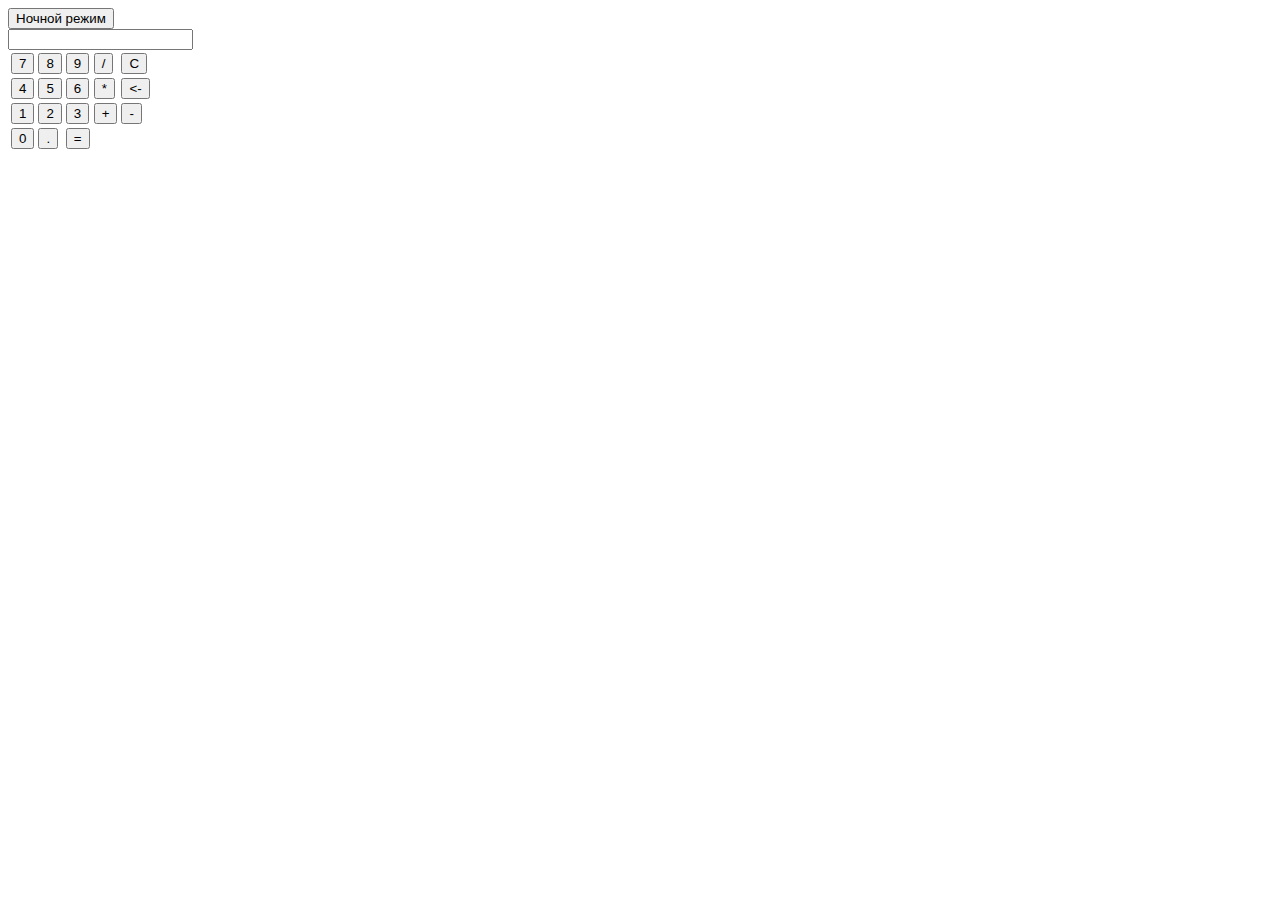
==== calculator.html @ 25ad4935 "Update calculator.html" ====
﻿<!DOCTYPE html>
<html>
<head>
      <link rel="stylesheet" type="text/css" href="calculator.css" />
    <title>Калькулятор</title>
</head>
<body>
      <button id="night-mode">Ночной режим</button>
    <form>
        <input id="display">
    </form>
    <table>
        <tr>
            <td><button id="7" onclick="insert(7)">7</button></td>
            <td><button id="8" onclick="insert(8)">8</button></td>
            <td><button id="9" onclick="insert(9)">9</button></td>
            <td><button id="divide" onclick="insert('/')">/</button></td>
            <td><button id="delete-all">C</button></td>
        </tr>
        <tr>
            <td><button id="4" onclick="insert(4)">4</button></td>
            <td><button id="5" onclick="insert(5)">5</button></td>
            <td><button id="6" onclick="insert(6)">6</button></td>
            <td><button id="multiply" onclick="insert('*')">*</button></td>
            <td><button id="delete"><-</button></td>
        </tr>
       
        <tr>
            <td><button id="1" onclick="insert(1)">1</button></td>
            <td><button id="2" onclick="insert(2)">2</button></td>
            <td><button id="3" onclick="insert(3)">3</button></td>
            <td><button id="plus" onclick="insert('+')">+</button></td>
            <td><button id="minus" onclick="insert('-')">-</button></td>
        </tr>

        <tr>
            <td><button id="0" onclick="insert(0)">0</button> </td>
            <td><button id="stop" onclick="insert('.')">.</button> </td>
            <td> <input type="submit" id = "calculate" value="="></td>

        </tr>
    </table>
    <script src="jquery.js"></script>
    <script src="calculator.js"></script>

</body>

</html>
---- calculator.css ----
﻿.night-mode {
    background-color: black;
    color: white;
}
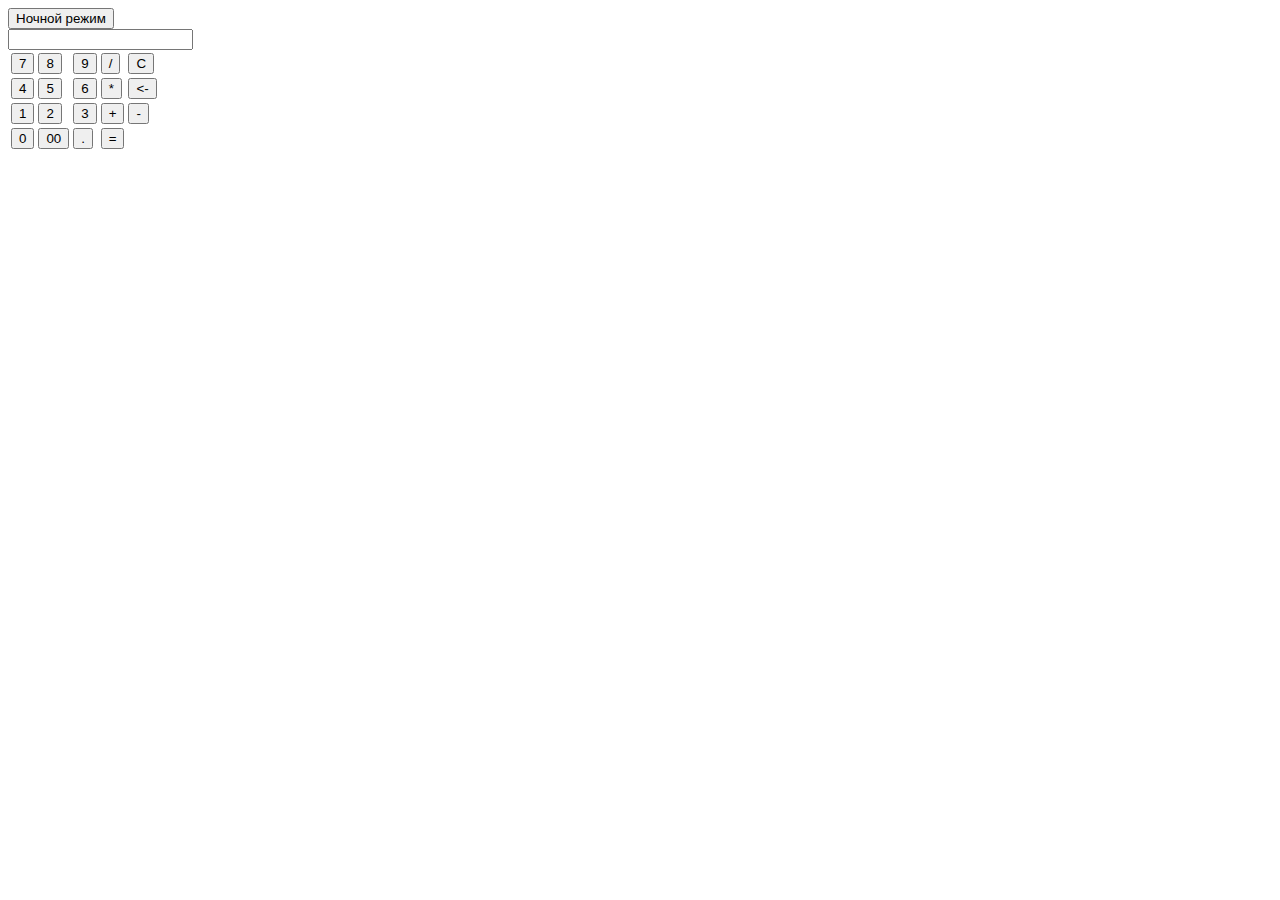
==== commit c4cb91db: "Update calculator.html" ====
--- a/calculator.html
+++ b/calculator.html
@@ -6,6 +6,7 @@
 </head>
 <body>
       <button id="night-mode">Ночной режим</button>
+       <button id="day-mode" hidden>Дневной режим</button>
     <form>
         <input id="display">
     </form>
@@ -35,8 +36,9 @@
 
         <tr>
             <td><button id="0" onclick="insert(0)">0</button> </td>
+            <td><button id="00" onclick="insert('00')">00</button> </td>
             <td><button id="stop" onclick="insert('.')">.</button> </td>
-            <td> <input type="submit" id = "calculate" value="="></td>
+           <td colspan="2"><button id="calculate">=</button></td>
 
         </tr>
     </table>
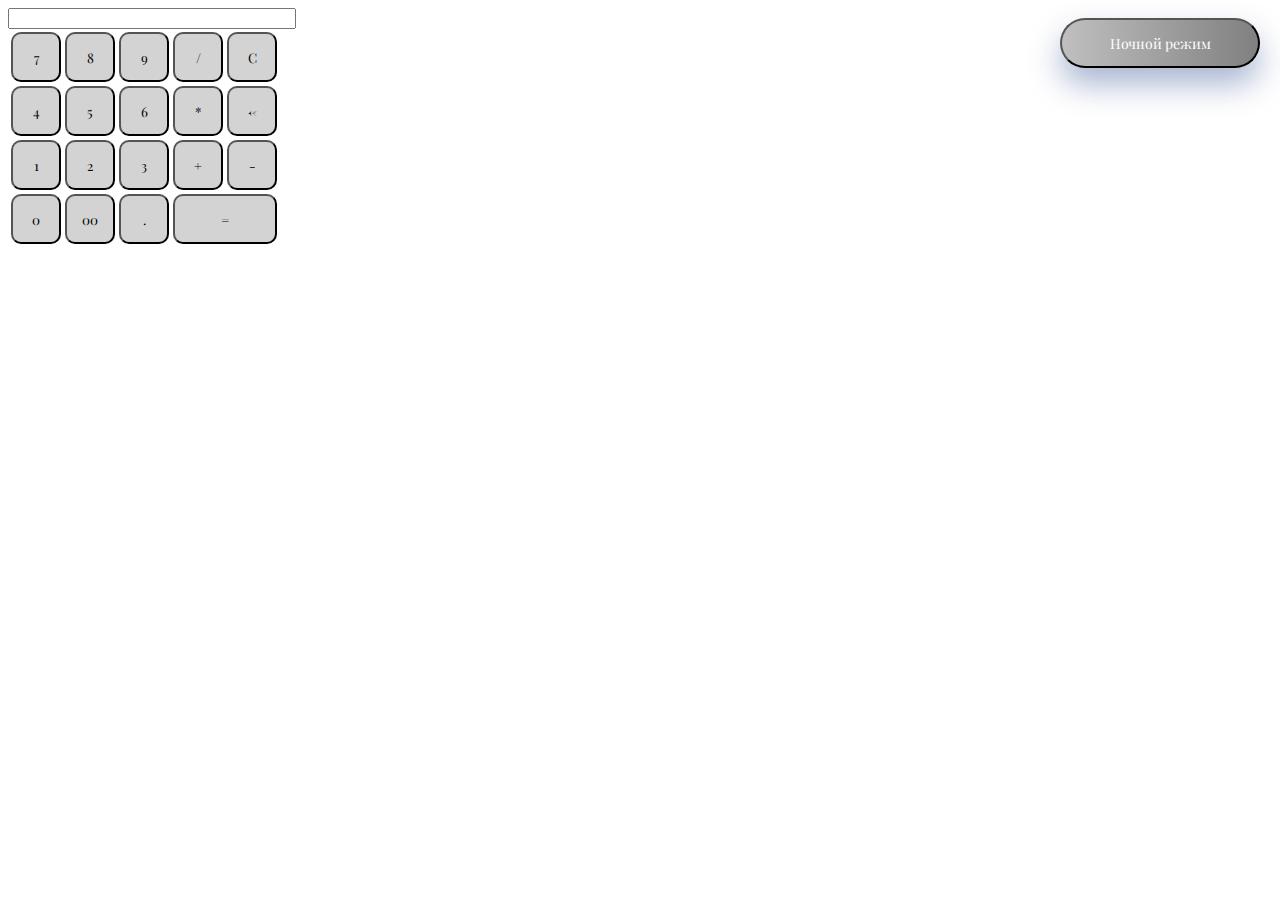
==== commit 8214d72a: "Update calculator.html" ====
--- a/calculator.html
+++ b/calculator.html
@@ -2,11 +2,12 @@
 <html>
 <head>
       <link rel="stylesheet" type="text/css" href="calculator.css" />
+      <link href="https://fonts.googleapis.com/css2?family=Playfair+Display:wght@600&display=swap" rel="stylesheet">
     <title>Калькулятор</title>
 </head>
 <body>
-      <button id="night-mode">Ночной режим</button>
-       <button id="day-mode" hidden>Дневной режим</button>
+      <button id="night">Ночной режим</button>
+       <button id="day" hidden>Дневной режим</button>
     <form>
         <input id="display">
     </form>
--- a/calculator.css
+++ b/calculator.css
@@ -1,4 +1,54 @@
-﻿.night-mode {
+button {
+    width: 50px;
+    height: 50px;
+    border-radius: 10px;
+     cursor: pointer;
+    background-color: #d3d3d3;
+    font-family: 'Playfair Display', serif;
+}
+
+#display {
+    width: 280px;
+}
+#calculate {
+    width:104px;
+}
+
+#night {
+   width: 200px;
+    padding: 12px 40px;
+    margin: 10px 20px;
+    border-radius: 30px;
+    background-image: linear-gradient(to right, #ffffff, #808080);
+    background-position: 100% 0;
+    background-size: 200% 200%;
+    font-family: 'Playfair Display', serif;
+    font-size: 14px;
+    text-align: center;
+    color: white;
+    box-shadow: 0 16px 32px 0 rgba(0,40,120,.35);
+    position: absolute;
+    right: 0;
+}
+
+#day {
+    width: 200px;
+    padding: 12px 40px;
+    margin: 10px 20px;
+    border-radius: 30px;
+    background-image: linear-gradient(to right, powderblue, pink);
+    background-position: 100% 0;
+    background-size: 200% 200%;
+    font-family: 'Playfair Display', serif;
+    color: black;
+    font-size: 14px;
+    text-align: center;
+    box-shadow: 0 16px 32px 0 rgba(0,40,120,.35);
+    position: absolute;
+    right: 0;
+}
+
+.night-mode {
     background-color: black;
     color: white;
 }
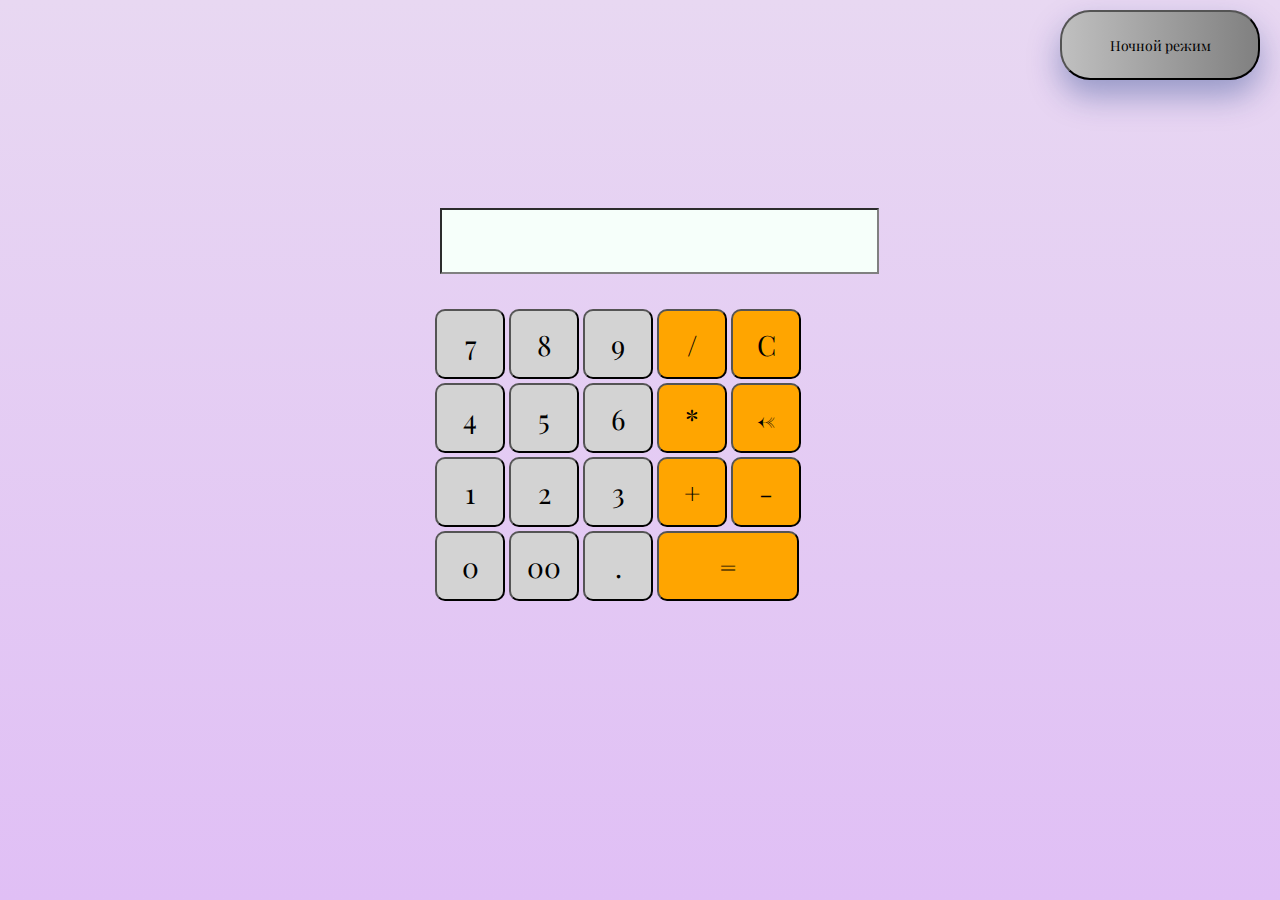
==== commit 9cb2ebab: "Update calculator.html" ====
--- a/calculator.html
+++ b/calculator.html
@@ -9,38 +9,35 @@
       <button id="night">Ночной режим</button>
        <button id="day" hidden>Дневной режим</button>
     <form>
-        <input id="display">
+        <input size = "31" id="display">
     </form>
     <table>
         <tr>
-            <td><button id="7" onclick="insert(7)">7</button></td>
-            <td><button id="8" onclick="insert(8)">8</button></td>
-            <td><button id="9" onclick="insert(9)">9</button></td>
+            <td><button id="7" onclick="insert(7)" value="7">7</button></td>
+            <td><button id="8" onclick="insert(8)" value="8">8</button></td>
+            <td><button id="9" onclick="insert(9)" value="9">9</button></td>
             <td><button id="divide" onclick="insert('/')">/</button></td>
             <td><button id="delete-all">C</button></td>
         </tr>
         <tr>
-            <td><button id="4" onclick="insert(4)">4</button></td>
-            <td><button id="5" onclick="insert(5)">5</button></td>
-            <td><button id="6" onclick="insert(6)">6</button></td>
+            <td><button id="4" onclick="insert(4)" value="4">4</button></td>
+            <td><button id="5" onclick="insert(5)" value="5">5</button></td>
+            <td><button id="6" onclick="insert(6)" value="6">6</button></td>
             <td><button id="multiply" onclick="insert('*')">*</button></td>
             <td><button id="delete"><-</button></td>
         </tr>
-       
         <tr>
-            <td><button id="1" onclick="insert(1)">1</button></td>
-            <td><button id="2" onclick="insert(2)">2</button></td>
-            <td><button id="3" onclick="insert(3)">3</button></td>
+            <td><button id="1" onclick="insert(1)" value="1">1</button></td>
+            <td><button id="2" onclick="insert(2)" value="2">2</button></td>
+            <td><button id="3" onclick="insert(3)" value="3">3</button></td>
             <td><button id="plus" onclick="insert('+')">+</button></td>
             <td><button id="minus" onclick="insert('-')">-</button></td>
         </tr>
-
         <tr>
             <td><button id="0" onclick="insert(0)">0</button> </td>
             <td><button id="00" onclick="insert('00')">00</button> </td>
             <td><button id="stop" onclick="insert('.')">.</button> </td>
            <td colspan="2"><button id="calculate">=</button></td>
-
         </tr>
     </table>
     <script src="jquery.js"></script>
--- a/calculator.css
+++ b/calculator.css
@@ -1,17 +1,48 @@
+body {
+    background: linear-gradient(to top, #e0bff5, #e8d8f2) fixed;
+    margin:0;
+}
+
+table {
+    position: absolute;
+    top: 50%;
+    margin-top: -9em;
+    margin-left: 27em;
+}
 button {
-    width: 50px;
-    height: 50px;
+    width: 70px;
+    height: 70px;
     border-radius: 10px;
      cursor: pointer;
     background-color: #d3d3d3;
     font-family: 'Playfair Display', serif;
+    font-size: 28px;
+}
+
+#plus, #minus, #delete-all, #delete, #calculate, #multiply, #divide {
+    width: 70px;
+    height: 70px;
+    border-radius: 10px;
+    cursor: pointer;
+    background-color: orange;
+    font-family: 'Playfair Display', serif;
+    font-size: 28px;
 }
 
 #display {
-    width: 280px;
+   font-family: Arial, Helvetica, sans-serif;
+    font-size: 22px;
+    height: 60px;
+    position: absolute;
+    top: 50%;
+    margin-top: -11em;
+    margin-left: 20em;
+    background-color: #f6fffa;
+    border-color: grey;
 }
+
 #calculate {
-    width:104px;
+    width:142px;
 }
 
 #night {
@@ -25,7 +56,7 @@
     font-family: 'Playfair Display', serif;
     font-size: 14px;
     text-align: center;
-    color: white;
+    color: black;
     box-shadow: 0 16px 32px 0 rgba(0,40,120,.35);
     position: absolute;
     right: 0;
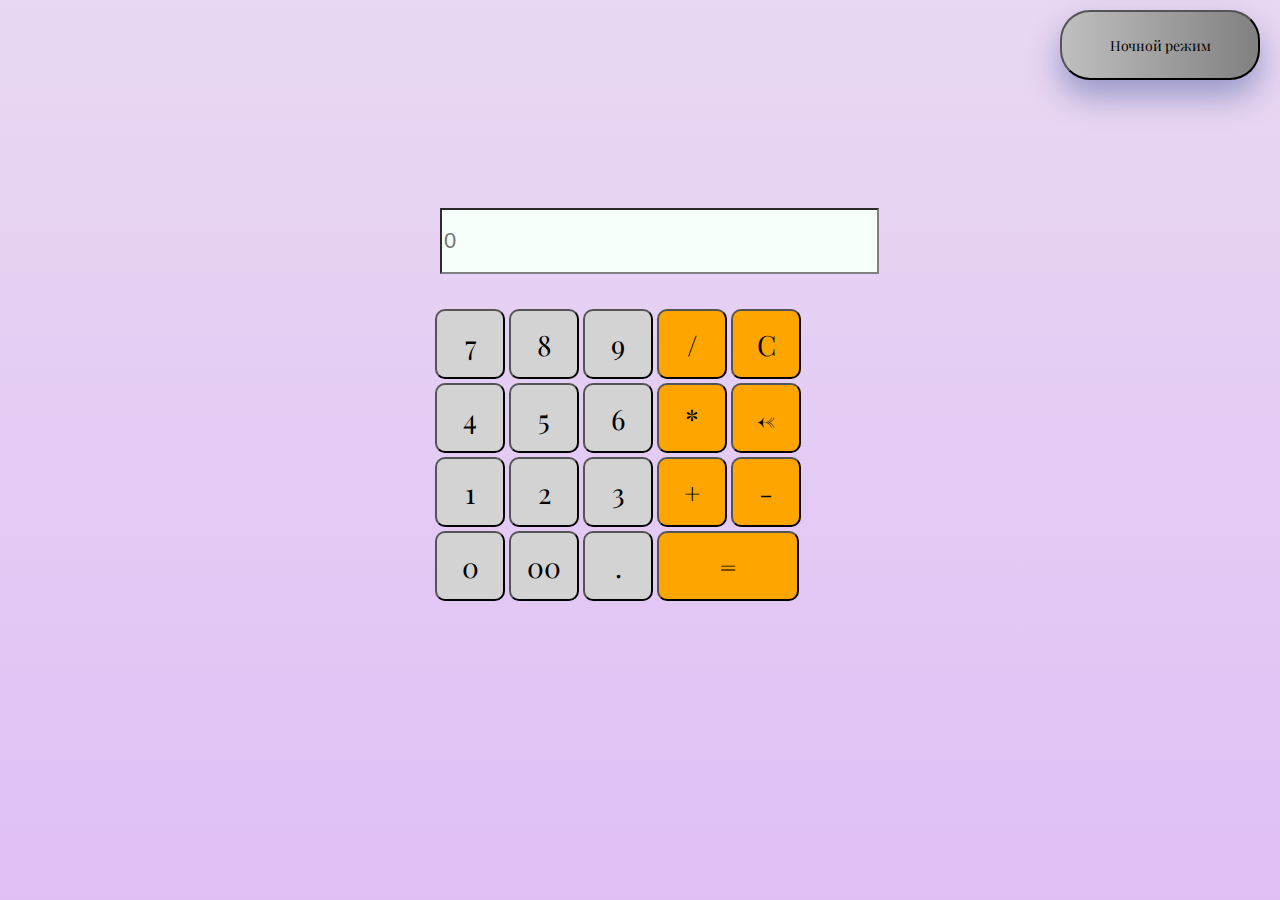
==== commit d054e11d: "Update calculator.html" ====
--- a/calculator.html
+++ b/calculator.html
@@ -9,35 +9,35 @@
       <button id="night">Ночной режим</button>
        <button id="day" hidden>Дневной режим</button>
     <form>
-        <input size = "31" id="display">
+        <input placeholder="0" size = "31" id="display">
     </form>
     <table>
         <tr>
             <td><button id="7" onclick="insert(7)" value="7">7</button></td>
             <td><button id="8" onclick="insert(8)" value="8">8</button></td>
             <td><button id="9" onclick="insert(9)" value="9">9</button></td>
-            <td><button id="divide" onclick="insert('/')">/</button></td>
-            <td><button id="delete-all">C</button></td>
+            <td><button class="operations" id="divide" onclick="insert('/')">/</button></td>
+            <td><button class="operations" id="delete-all">C</button></td>
         </tr>
         <tr>
             <td><button id="4" onclick="insert(4)" value="4">4</button></td>
             <td><button id="5" onclick="insert(5)" value="5">5</button></td>
             <td><button id="6" onclick="insert(6)" value="6">6</button></td>
-            <td><button id="multiply" onclick="insert('*')">*</button></td>
-            <td><button id="delete"><-</button></td>
+            <td><button class="operations" id="multiply" onclick="insert('*')">*</button></td>
+            <td><button class="operations" id="delete"><-</button></td>
         </tr>
         <tr>
             <td><button id="1" onclick="insert(1)" value="1">1</button></td>
             <td><button id="2" onclick="insert(2)" value="2">2</button></td>
             <td><button id="3" onclick="insert(3)" value="3">3</button></td>
-            <td><button id="plus" onclick="insert('+')">+</button></td>
-            <td><button id="minus" onclick="insert('-')">-</button></td>
+            <td><button class="operations" id="plus" onclick="insert('+')">+</button></td>
+            <td><button class="operations" id="minus" onclick="insert('-')">-</button></td>
         </tr>
         <tr>
             <td><button id="0" onclick="insert(0)">0</button> </td>
             <td><button id="00" onclick="insert('00')">00</button> </td>
             <td><button id="stop" onclick="insert('.')">.</button> </td>
-           <td colspan="2"><button id="calculate">=</button></td>
+           <td colspan="2"><button class="operations" id="calculate">=</button></td>
         </tr>
     </table>
     <script src="jquery.js"></script>
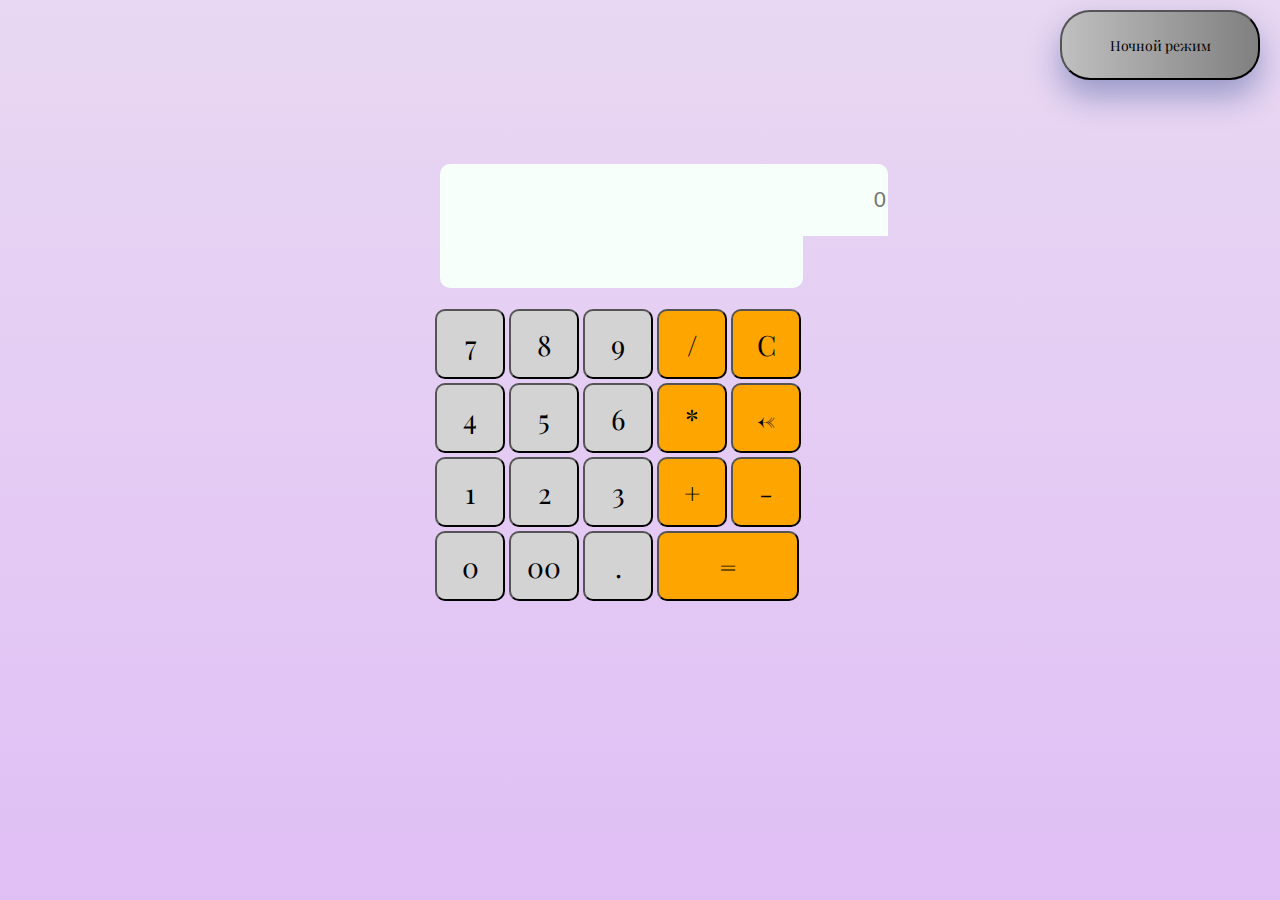
==== commit 477b3672: "Update calculator.html" ====
--- a/calculator.html
+++ b/calculator.html
@@ -9,7 +9,8 @@
       <button id="night">Ночной режим</button>
        <button id="day" hidden>Дневной режим</button>
     <form>
-        <input placeholder="0" size = "31" id="display">
+        <input placeholder="0" size = "32" id="display" disabled>
+        <output id="result"></output>
     </form>
     <table>
         <tr>
@@ -37,7 +38,7 @@
             <td><button id="0" onclick="insert(0)">0</button> </td>
             <td><button id="00" onclick="insert('00')">00</button> </td>
             <td><button id="stop" onclick="insert('.')">.</button> </td>
-           <td colspan="2"><button class="operations" id="calculate">=</button></td>
+           <td colspan="2"><button class="operations" id="calculate" onclick="calc()">=</button></td>
         </tr>
     </table>
     <script src="jquery.js"></script>
--- a/calculator.css
+++ b/calculator.css
@@ -19,26 +19,50 @@
     font-size: 28px;
 }
 
-#plus, #minus, #delete-all, #delete, #calculate, #multiply, #divide {
-    width: 70px;
-    height: 70px;
-    border-radius: 10px;
-    cursor: pointer;
-    background-color: orange;
-    font-family: 'Playfair Display', serif;
-    font-size: 28px;
+button:hover {
+        background-color: #a9a9a9;
+        cursor: pointer;
+    }
+
+.operations {
+    background-color:orange;
 }
+
+.operations:hover {
+        background-color: darkorange;
+        cursor: pointer;
+    }
 
 #display {
    font-family: Arial, Helvetica, sans-serif;
     font-size: 22px;
+    height: 70px;
+    position: absolute;
+    top: 50%;
+    outline: none;
+    border: none;
+    margin-top: -13em;
+    margin-left: 20em;
+    background-color: #f6fffa;
+    text-align: right;
+    color: gray;
+    border-radius: 10px 10px 0 0;
+}
+
+#result {
+    font-family: Arial, Helvetica, sans-serif;
+    font-size: 22px;
     height: 60px;
     position: absolute;
     top: 50%;
-    margin-top: -11em;
+    border: none;
+    width: 363px;
+    margin-top: -10.1em;
     margin-left: 20em;
     background-color: #f6fffa;
-    border-color: grey;
+    text-align: right;
+    border-radius: 0 0 10px 10px;
+    color: black;
 }
 
 #calculate {
